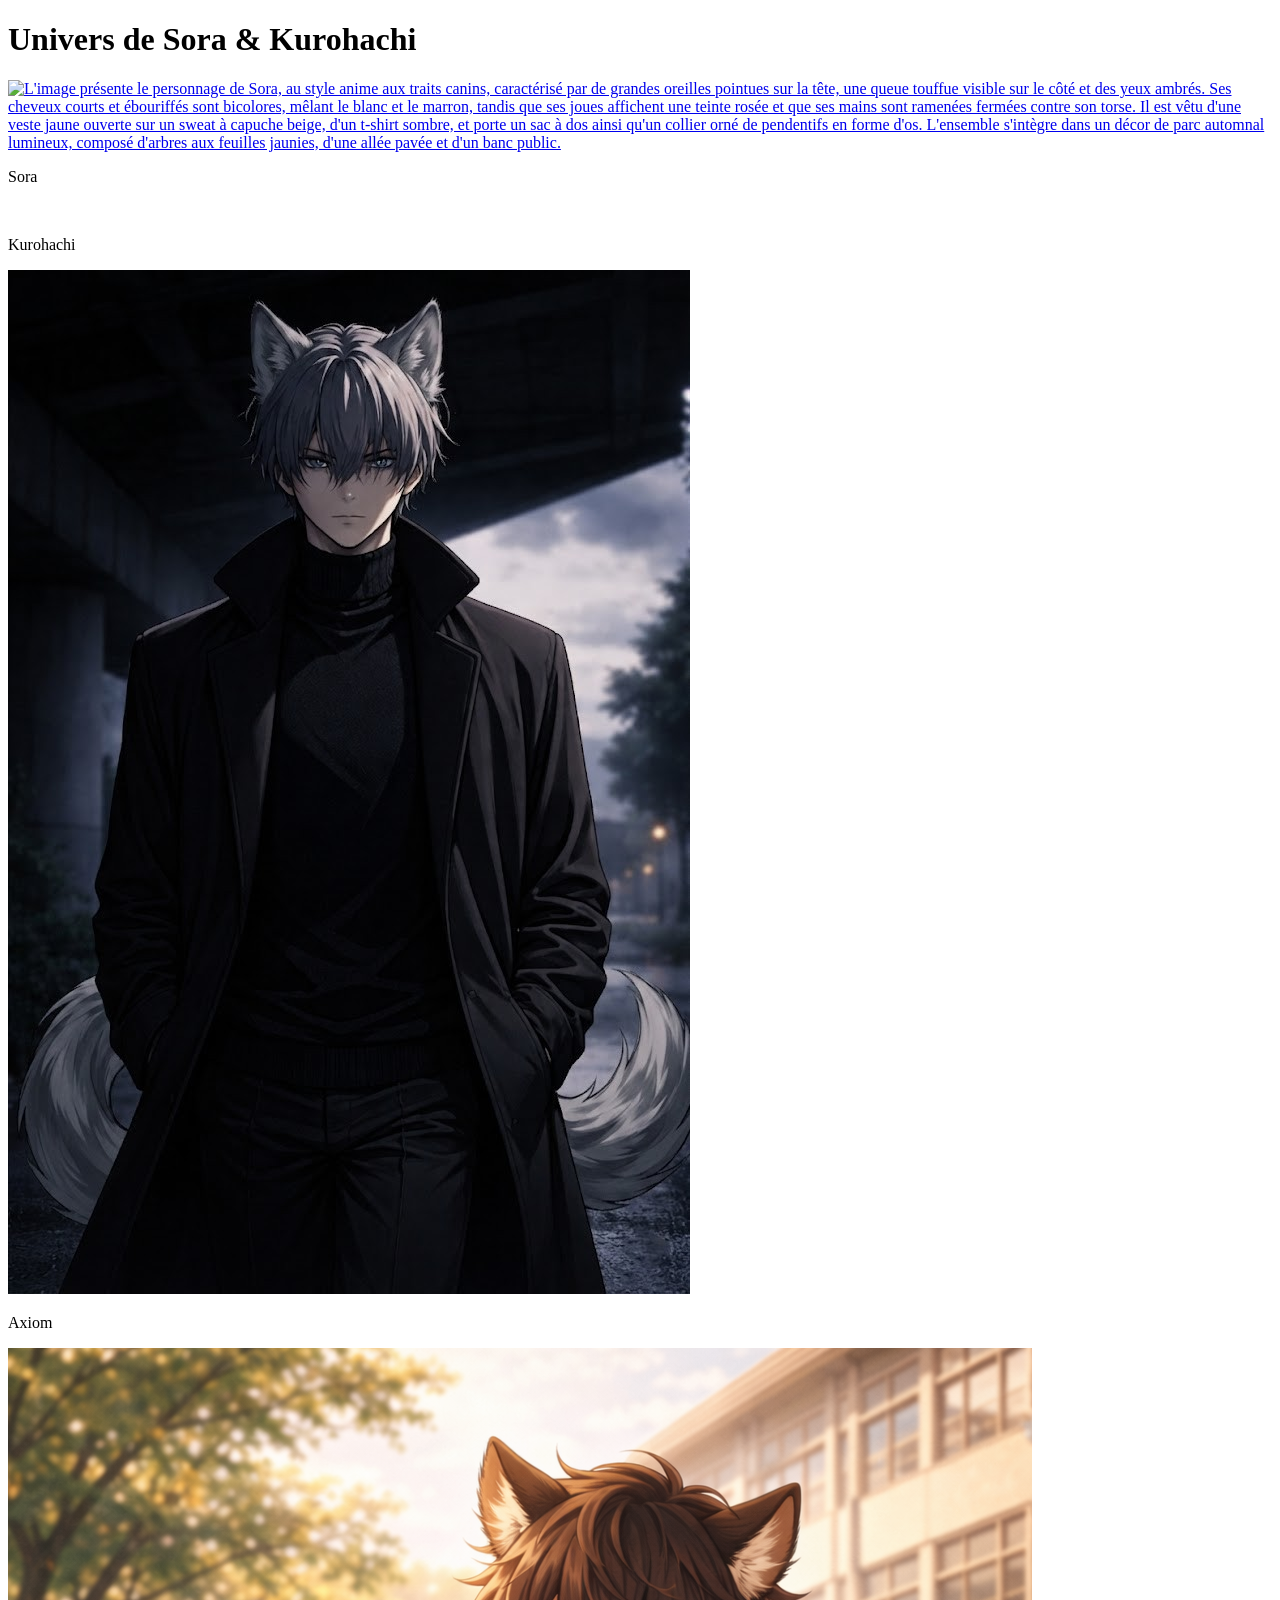
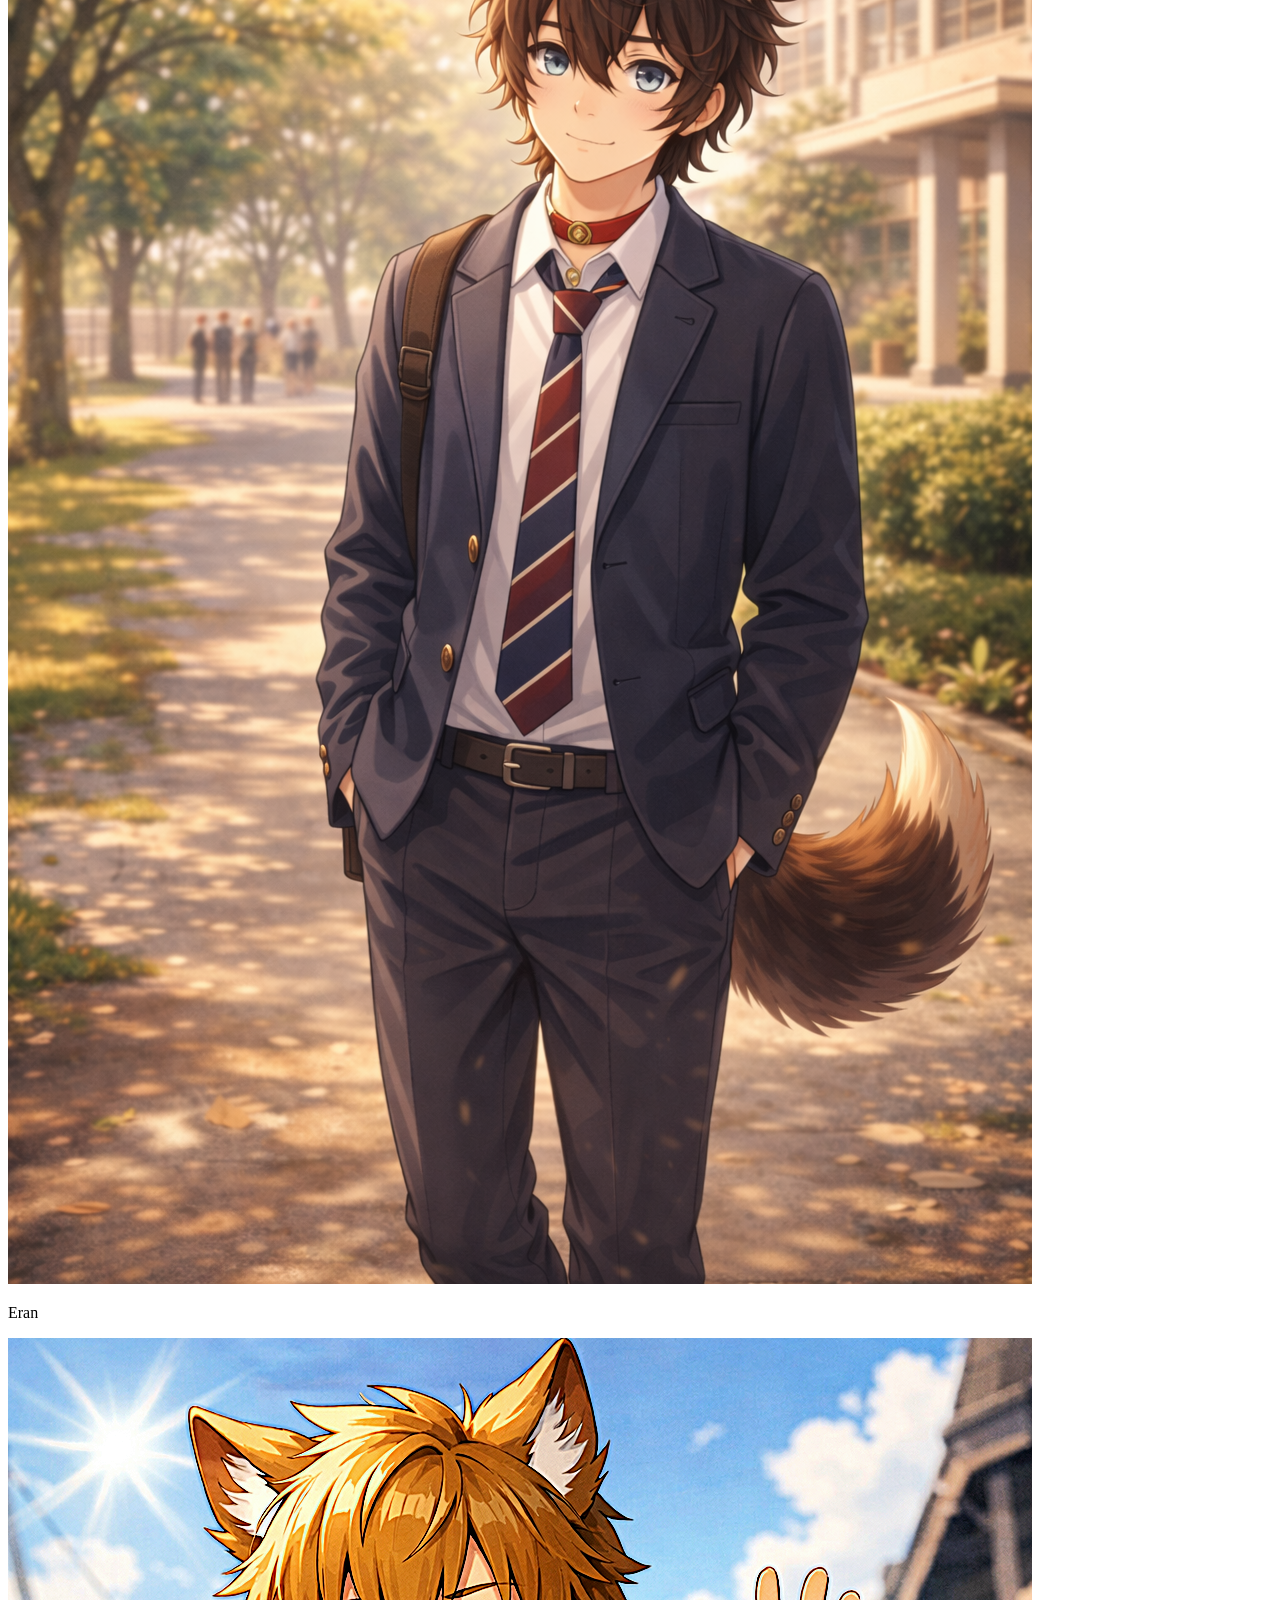
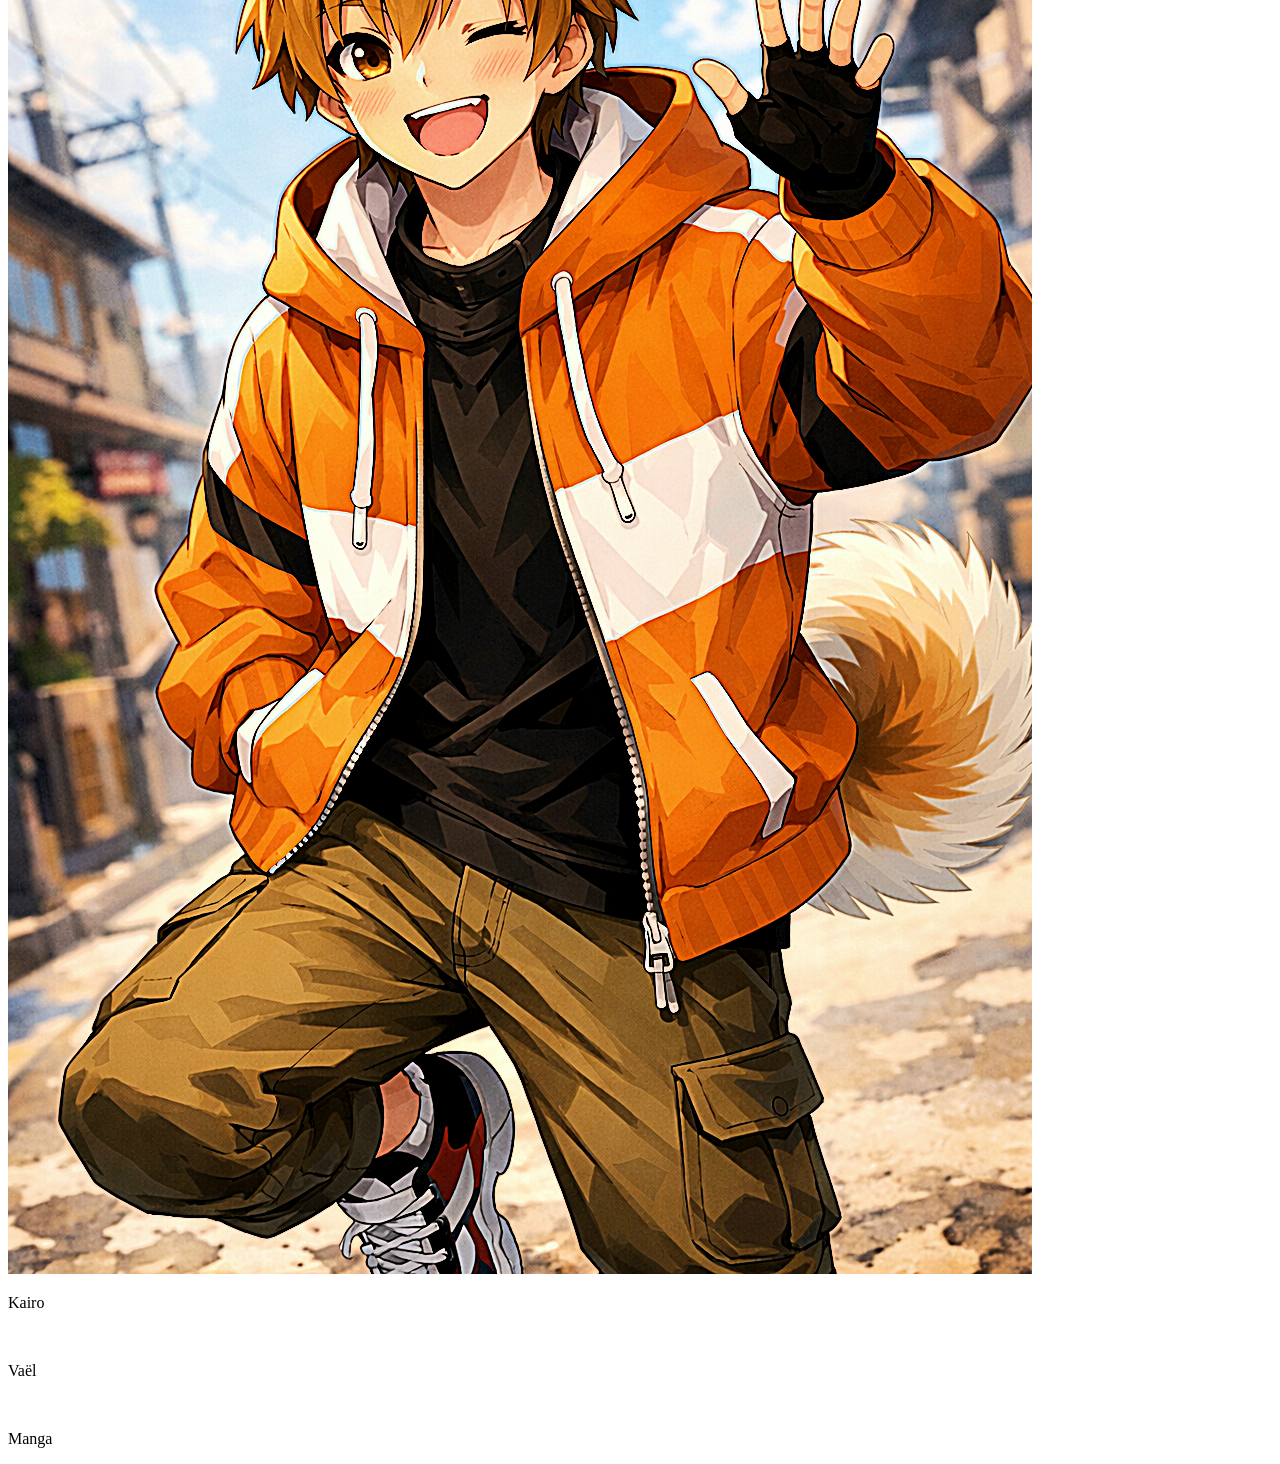
==== index.html @ f82ddd7b "Add files via upload" ====
<!DOCTYPE html>
<html lang="fr">

<head>
    <meta charset="UTF-8">
    <meta name="viewport" content="width=device-width, initial-scale=1.0">
    <link rel="stylesheet" href="Univers de Sora & Kurohachi.css">
    <link rel="shortcut icon" href="favicon.png" type="image/x-icon">
    <script src="Univers de Sora & Kurohachi.js"></script>
    <title>Univers de Sora & Kurohachi</title>
</head>

<body>
    <div id="title">
        <h1 id="titre" onclick="rechargement('titre')">Univers de Sora & Kurohachi</h1>
    </div>
    <div id="contenu">
        <div class="persos"><a href="Sora.html" target="_blank"><img src="Sora.png"
                    alt="L'image présente le personnage de Sora, au style anime aux traits canins, caractérisé par de grandes oreilles pointues sur la tête, une queue touffue visible sur le côté et des yeux ambrés. Ses cheveux courts et ébouriffés sont bicolores, mêlant le blanc et le marron, tandis que ses joues affichent une teinte rosée et que ses mains sont ramenées fermées contre son torse. Il est vêtu d'une veste jaune ouverte sur un sweat à capuche beige, d'un t-shirt sombre, et porte un sac à dos ainsi qu'un collier orné de pendentifs en forme d'os. L'ensemble s'intègre dans un décor de parc automnal lumineux, composé d'arbres aux feuilles jaunies, d'une allée pavée et d'un banc public."></a>
            <p>Sora</p>
        </div>
        <div class="persos"><a href="Kurohachi.html" target="_blank"><img src="Kurohachi.jpeg" alt=""></a>
            <p>Kurohachi</p>
        </div>
        <div class="persos"><a href="Axiom.html" target="_blank"><img src="Axiom.jpg" alt=""></a>
            <p>Axiom</p>
        </div>
        <div class="persos"><a href="Eran.html" target="_blank"><img src="Eran.png" alt=""></a>
            <p>Eran</p>
        </div>
        <div class="persos"><a href="Kairo.html" target="_blank"><img src="Kairo.png" alt=""></a>
            <p>Kairo</p>
        </div>
        <div class="persos"><a href="Vaël.html" target="_blank"><img src="Vael.png" alt=""></a>
            <p>Vaël</p>
        </div>
        <div class="story">
            <div class="deucième_bloc">
                <a href="Manga.html" target="_blank"><img src="Manga/Couvrture Manga.jpeg" alt=""></a>
                <p>Manga</p>
            </div>
        </div>
    </div>
</body>

</html>
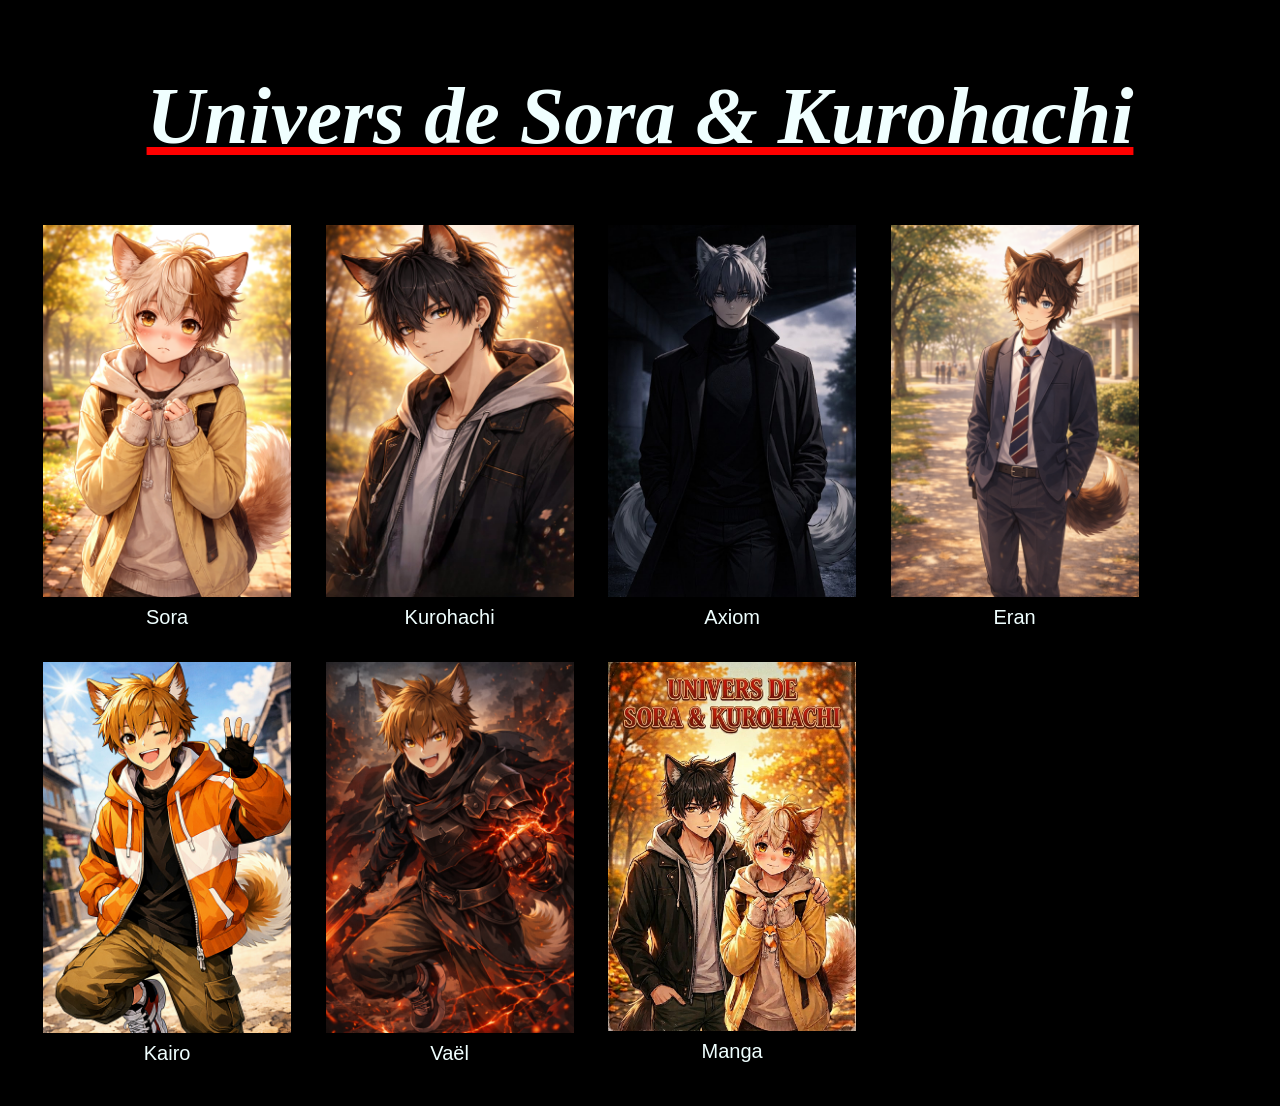
==== commit 89252f1e: "Update index.html" ====
--- a/index.html
+++ b/index.html
@@ -36,11 +36,11 @@
         </div>
         <div class="story">
             <div class="deucième_bloc">
-                <a href="Manga.html" target="_blank"><img src="Manga/Couvrture Manga.jpeg" alt=""></a>
+                <a href="Manga.html" target="_blank"><img src="Couvrture Manga.jpeg" alt=""></a>
                 <p>Manga</p>
             </div>
         </div>
     </div>
 </body>
 
-</html>+</html>
--- a/Univers de Sora & Kurohachi.css
+++ b/Univers de Sora & Kurohachi.css
@@ -0,0 +1,99 @@
+body {
+    background-color: black;
+}
+
+#liens_projets {
+    color: red;
+    text-decoration: none;
+    font-size: 50px;
+    position: absolute;
+    z-index: 10;
+    cursor: pointer;
+    top: 20px;
+    right: 20px;
+}
+
+#titre {
+    text-decoration: underline;
+    text-decoration-color: red;
+    color: azure;
+    font-family: 'Times New Roman', Times, serif;
+    font-size: 80px;
+    text-align: center;
+    margin-top: 5%;
+    margin-bottom: 5%;
+    font-style: italic;
+    cursor: pointer;
+    width: max-content;
+}
+
+#title {
+    display: flex;
+    justify-content: center;
+}
+
+#contenu {
+    display: flex;
+    flex-wrap: wrap;
+    gap: 2%;
+    margin-left: 2%;
+}
+
+.persos {
+    display: flex;
+    flex-direction: column;
+    align-items: center;
+    width: 20%;
+    margin-bottom: 1%;
+    margin-left: 10px;
+    padding: 0;
+    transition: transform 0.3s ease;
+}
+
+.persos img {
+    width: 100%;
+    cursor: pointer;
+}
+
+.persos p {
+    color: azure;
+    font-size: 20px;
+    margin-top: 2%;
+    font-family: 'Franklin Gothic Medium', 'Arial Narrow', Arial, sans-serif
+}
+
+.persos:hover {
+    transform: scale(1.1);
+}
+
+.deucième_bloc {
+    display: flex;
+    flex-direction: column;
+    align-items: center;
+}
+
+.story {
+    display: flex;
+    flex-direction: column;
+    align-items: center;
+    width: 20%;
+    margin-left: 10px;
+    padding: 0;
+    transition: transform 0.3s ease;
+}
+
+.story img {
+    width: 100%;
+    cursor: pointer;
+}
+
+.story p {
+    color: azure;
+    font-size: 20px;
+    margin-top: 2%;
+    font-family: 'Franklin Gothic Medium', 'Arial Narrow', Arial, sans-serif
+}
+
+.story:hover {
+    transform: scale(1.1);
+}
